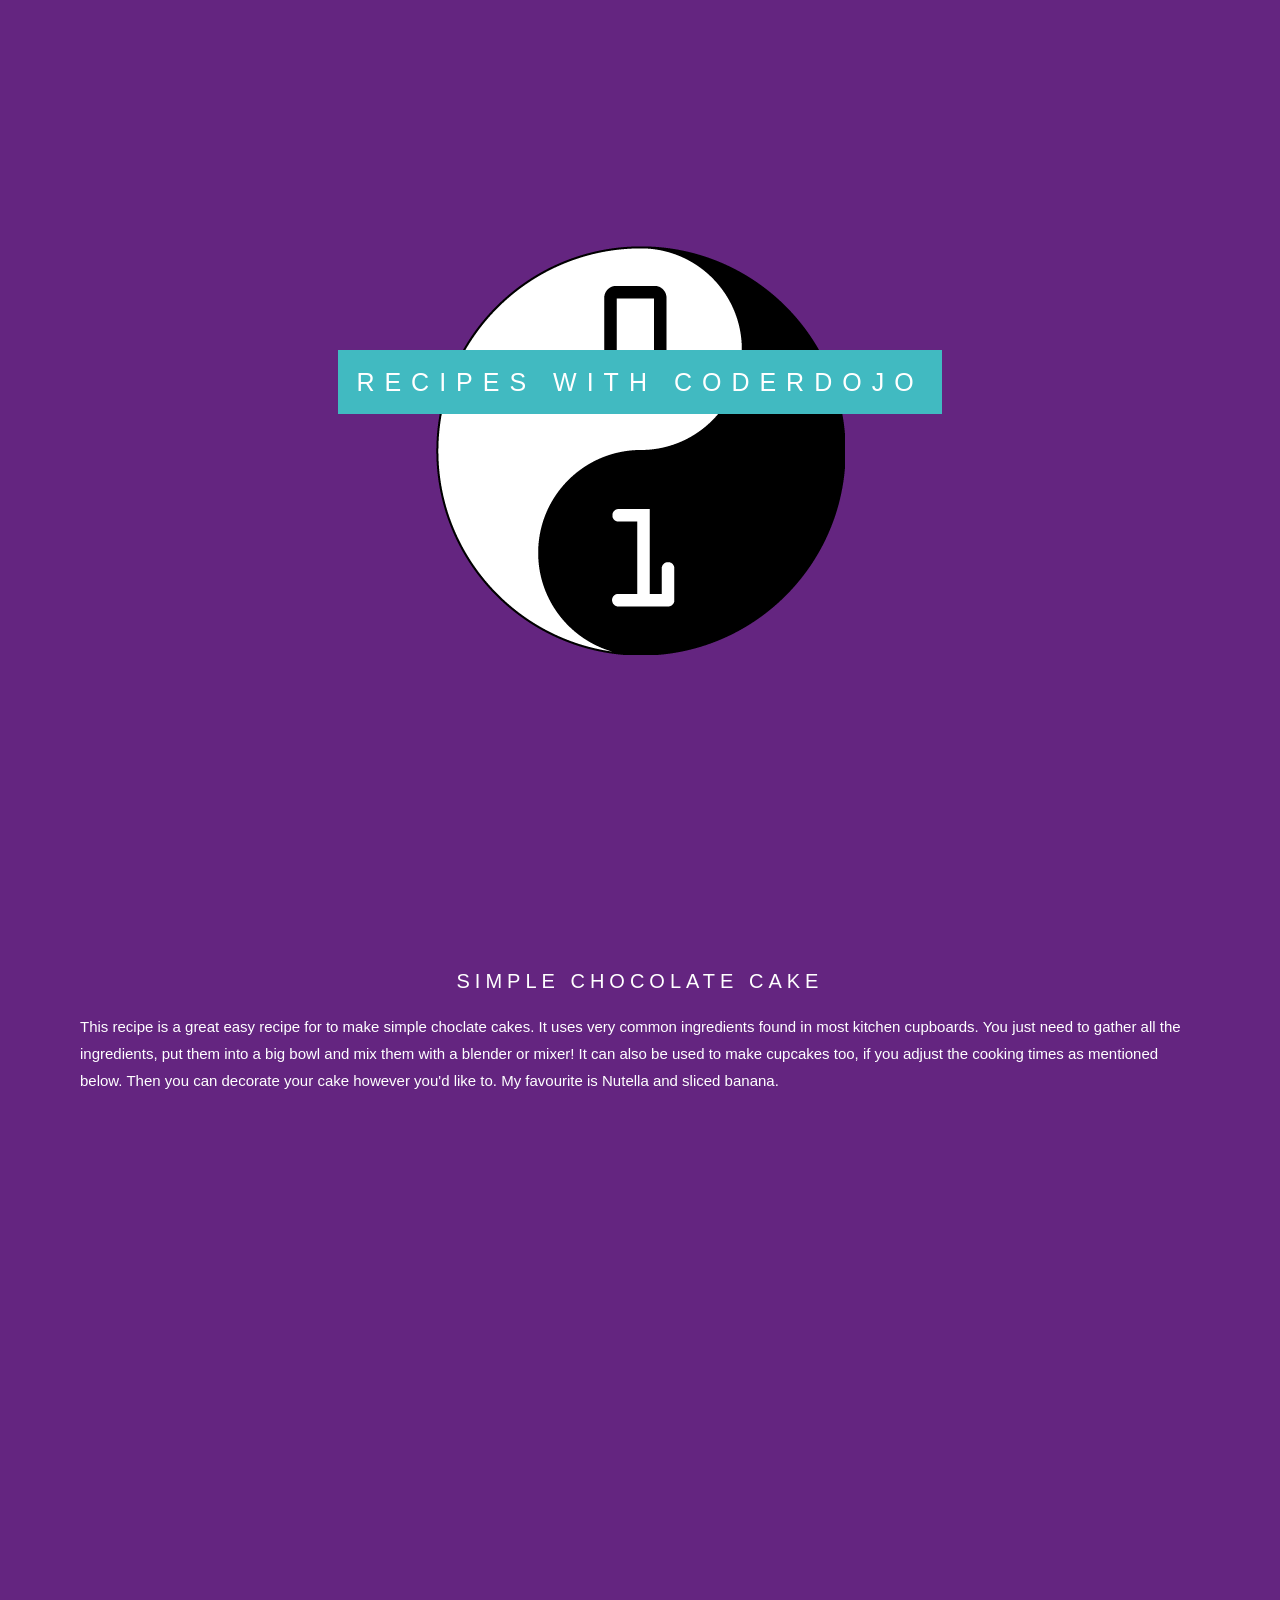
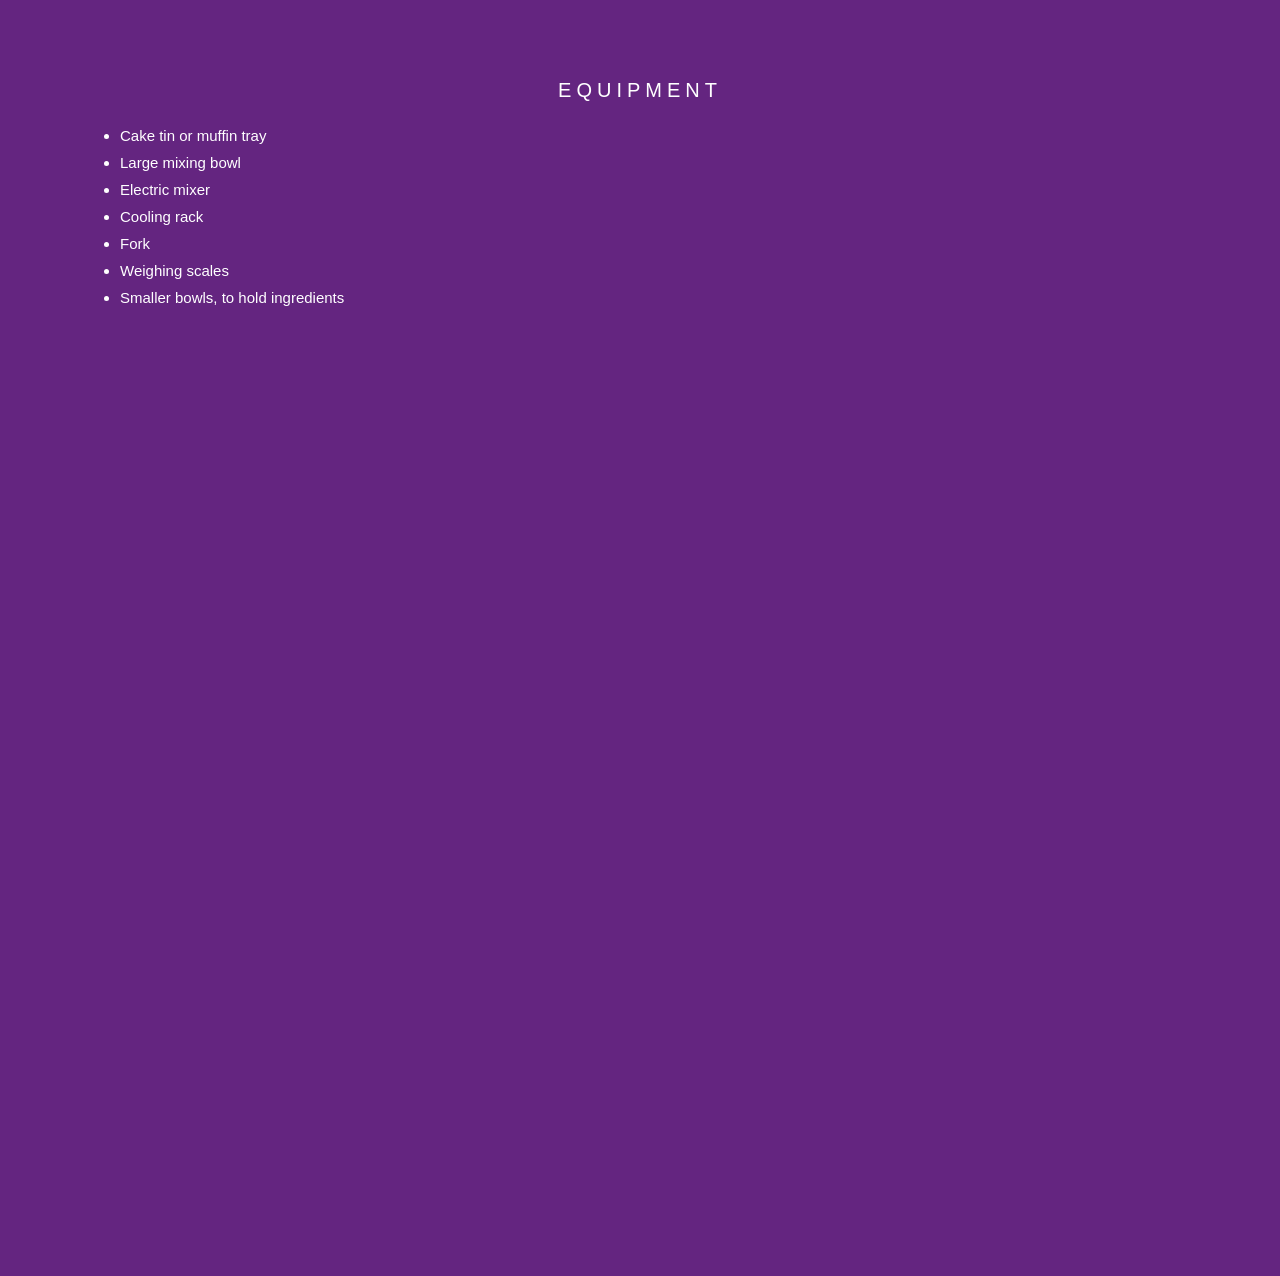
==== index.html @ 0af5c097 "files moved" ====
<!DOCTYPE html>
<html>
  <head>
    <meta name="viewport" content="width=device-width, initial-scale=1">
    <link rel="stylesheet" type="text/css" href="style.css">
  </head>
  
  <div class="cd-logo">
    <div class="caption">
      <span class="border">RECIPES WITH CODERDOJO</span>
    </div>
  </div>
  
  <div class="textSection">
    <h3>SIMPLE CHOCOLATE CAKE</h3>
    <p>This recipe is a great easy recipe for to make simple choclate cakes.
    It uses very common ingredients found in most kitchen cupboards.
    You just need to gather all the ingredients, put them into a big bowl
    and mix them with a blender or mixer!
    It can also be used to make cupcakes too, if you adjust
    the cooking times as mentioned below.
    Then you can decorate your cake however you'd like to.
    My favourite is Nutella and sliced banana. 
    </p>
  </div>
  
  <div class="kitchen-equipment">

  </div>

  <div class="textSection">
    <h3>EQUIPMENT</h3>
    <ul>
      <li>Cake tin or muffin tray</li>
      <li>Large mixing bowl</li>
      <li>Electric mixer</li>
      <li>Cooling rack</li>
      <li>Fork</li>
      <li>Weighing scales</li>
      <li>Smaller bowls, to hold ingredients</li>
    </ul>
  </div>

  <div class="cake-ingredients">

  </div>
  
</html>
---- style.css ----
body, html {
  height: 100%;
  margin: 0;
  font: 400 15px/1.8 "Lato", sans-serif;
  color: White;
}

.cd-logo, .kitchen-equipment {
  position: relative;
  background-position: center;
  background-repeat: no-repeat;
  background-color: #642580;
  background-size: cover;
  min-height: 50%;

  background-attachment: fixed;
}

.cd-logo {
  background-image: url("CoderDojo.png");
  min-height: 100%;
  background-size: auto;
}

h3 {
  letter-spacing: 5px;
  text-transform: uppercase;
  font: 20px "Lato", sans-serif;
  color: white;
  text-align:center
}

.textSection {
  background-color:#642580;
  padding:50px 80px;
}

.kitchen-equipment {
  background-image: url("utensils.JPG");
}

.cake-ingredients {
  position: relative;
  background-position: center;
  background-repeat: no-repeat;
  background-color: #642580;
  background-size: cover;
  min-height: 100%;

  background-attachment: fixed;
  background-image: url("ingredients.jpg");
}

.caption {
  position: absolute;
  top: 40%;
  width: 100%;
  text-align: center;
}

.border {
  background-color: #41BAC1;
  color: White;
  padding: 18px;
  font-size: 25px;
  letter-spacing: 10px;
}
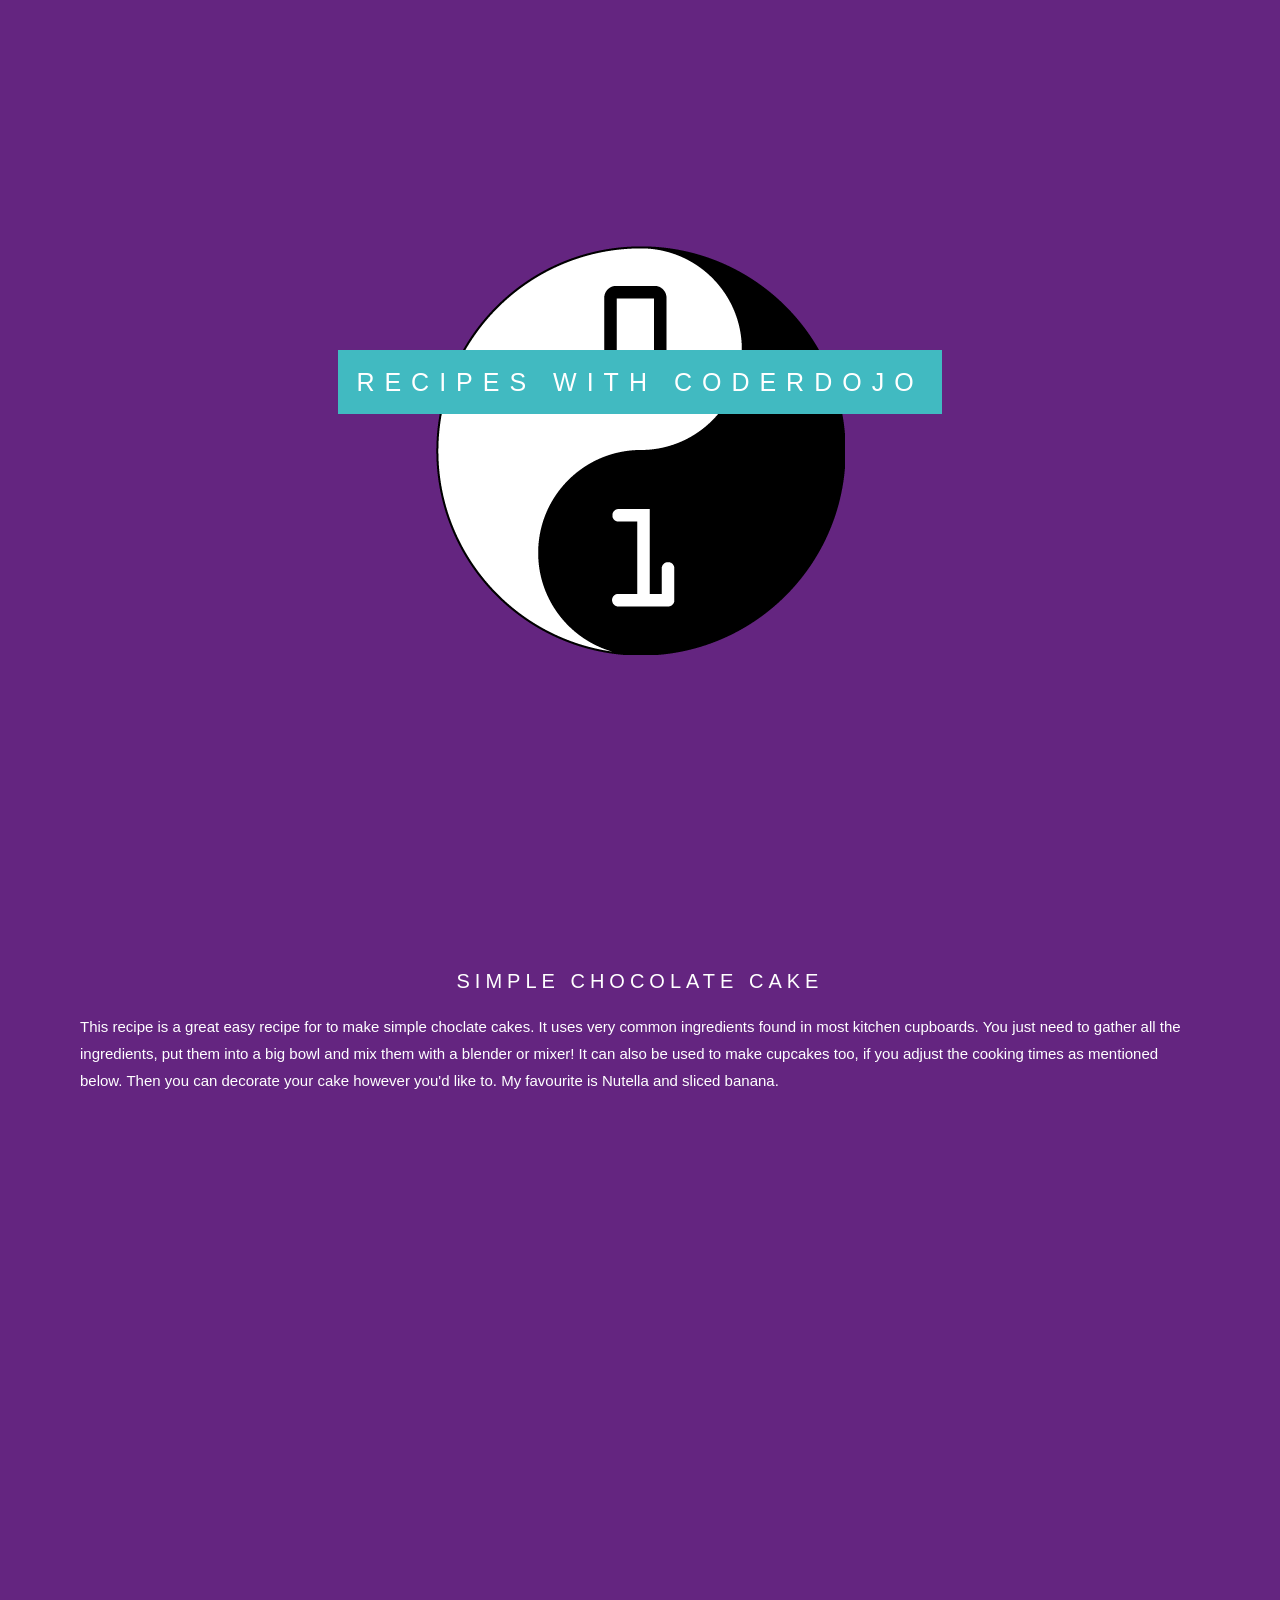
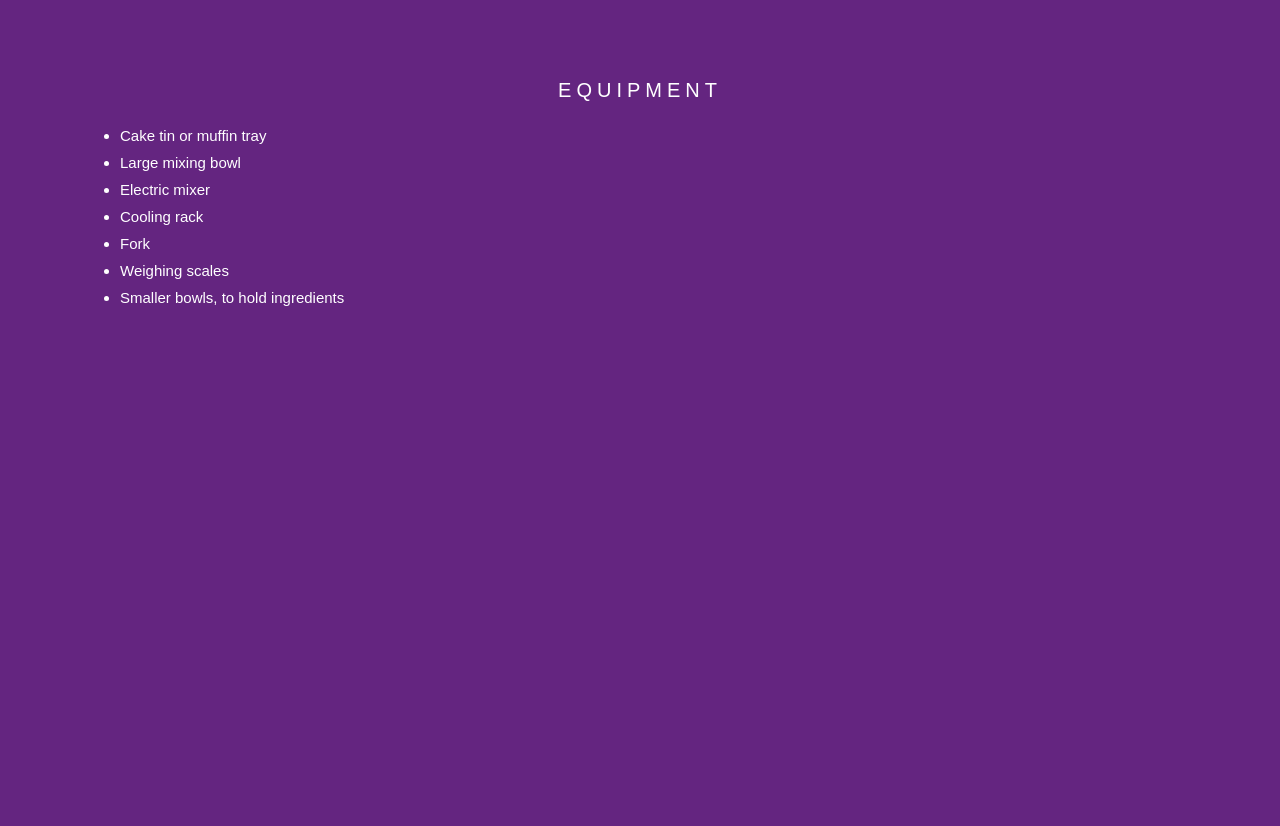
==== commit 0a316e14: "Moved files" ====
--- a/index.html
+++ b/index.html
@@ -31,18 +31,17 @@
   <div class="textSection">
     <h3>EQUIPMENT</h3>
     <ul>
-      <li>Cake tin or muffin tray</li>
-      <li>Large mixing bowl</li>
-      <li>Electric mixer</li>
-      <li>Cooling rack</li>
-      <li>Fork</li>
-      <li>Weighing scales</li>
-      <li>Smaller bowls, to hold ingredients</li>
+     <li>Cake tin or muffin tray</li>
+     <li>Large mixing bowl</li>
+     <li>Electric mixer</li>
+     <li>Cooling rack</li>
+     <li>Fork</li>
+     <li>Weighing scales</li>
+     <li>Smaller bowls, to hold ingredients</li>
     </ul>
   </div>
 
   <div class="cake-ingredients">
-
+    
   </div>
-  
 </html>
--- a/style.css
+++ b/style.css
@@ -5,7 +5,7 @@
   color: White;
 }
 
-.cd-logo, .kitchen-equipment {
+.cd-logo, .kitchen-equipment, .cake-ingredients {
   position: relative;
   background-position: center;
   background-repeat: no-repeat;
@@ -40,14 +40,6 @@
 }
 
 .cake-ingredients {
-  position: relative;
-  background-position: center;
-  background-repeat: no-repeat;
-  background-color: #642580;
-  background-size: cover;
-  min-height: 100%;
-
-  background-attachment: fixed;
   background-image: url("ingredients.jpg");
 }
 
